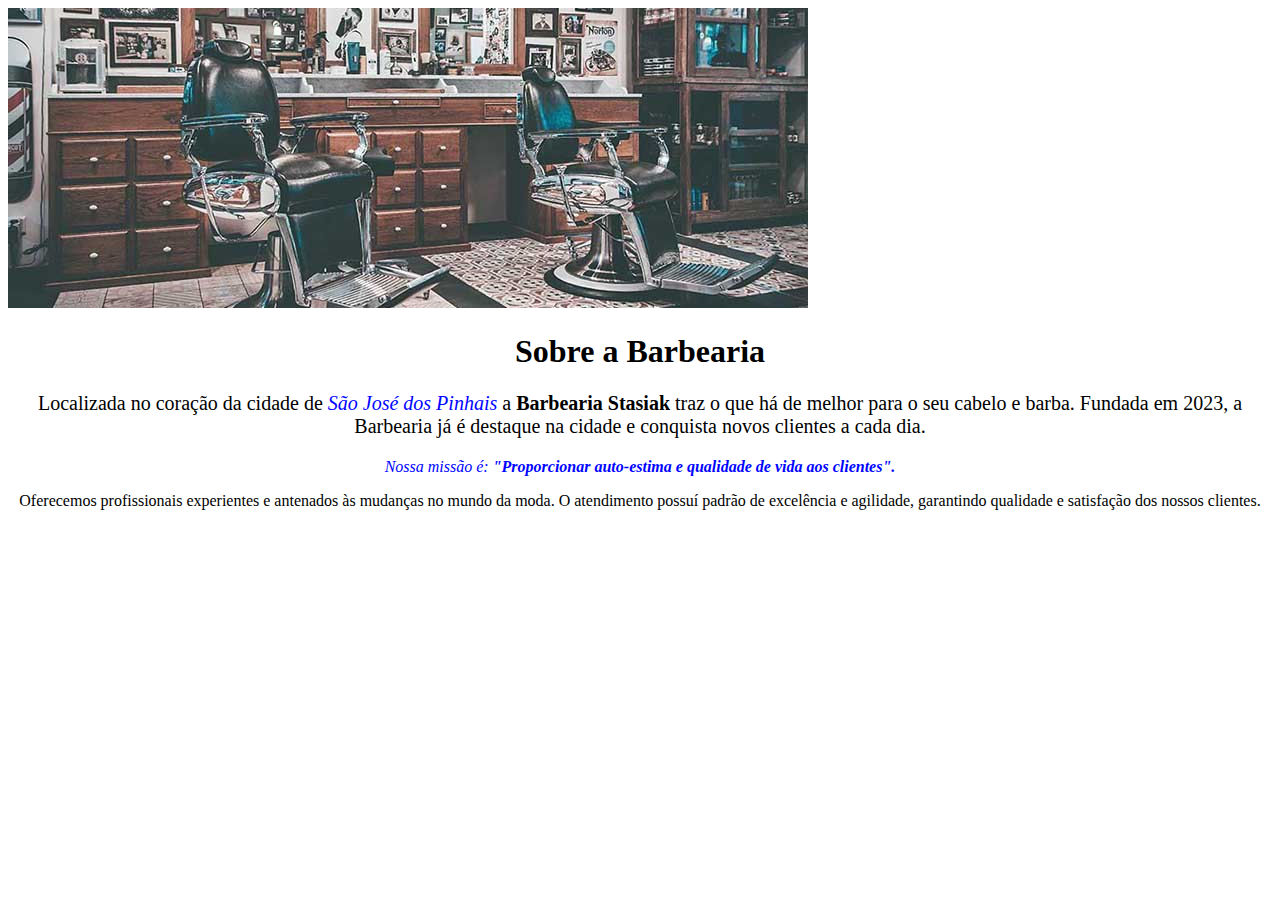
==== index.html @ 4678f39b "Initial commit" ====
<!DOCTYPE html>
<html>

<head>
  <meta charset="utf-8">
  <meta name="viewport" content="width=device-width">
  <title>replit</title>
  <link href="style.css" rel="stylesheet" type="text/css" />
</head>

<body>

  <img src="banner.jpg">

  <h1>Sobre a Barbearia</h1>

  <p id="missao">Localizada no coração da cidade de <em> São José dos Pinhais </em> a <strong>Barbearia Stasiak</strong> traz o que há de melhor para o seu cabelo e barba. Fundada em 2023, a Barbearia já é destaque na cidade e conquista novos clientes a cada dia.</p>

  <p> <em>Nossa missão é: <strong>"Proporcionar auto-estima e qualidade de vida aos clientes".</strong></em></p>

  <p>Oferecemos profissionais experientes e antenados às mudanças no mundo da moda. O atendimento possuí padrão de excelência e agilidade, garantindo qualidade e satisfação dos nossos clientes.</p>

</body>

</html>
---- style.css ----
h1{
  text-align: center;
  
}


p {
  text-align: center;
}

#missao{
  font-size: 20px;
}

em{

  color: #0004ff;
  
}
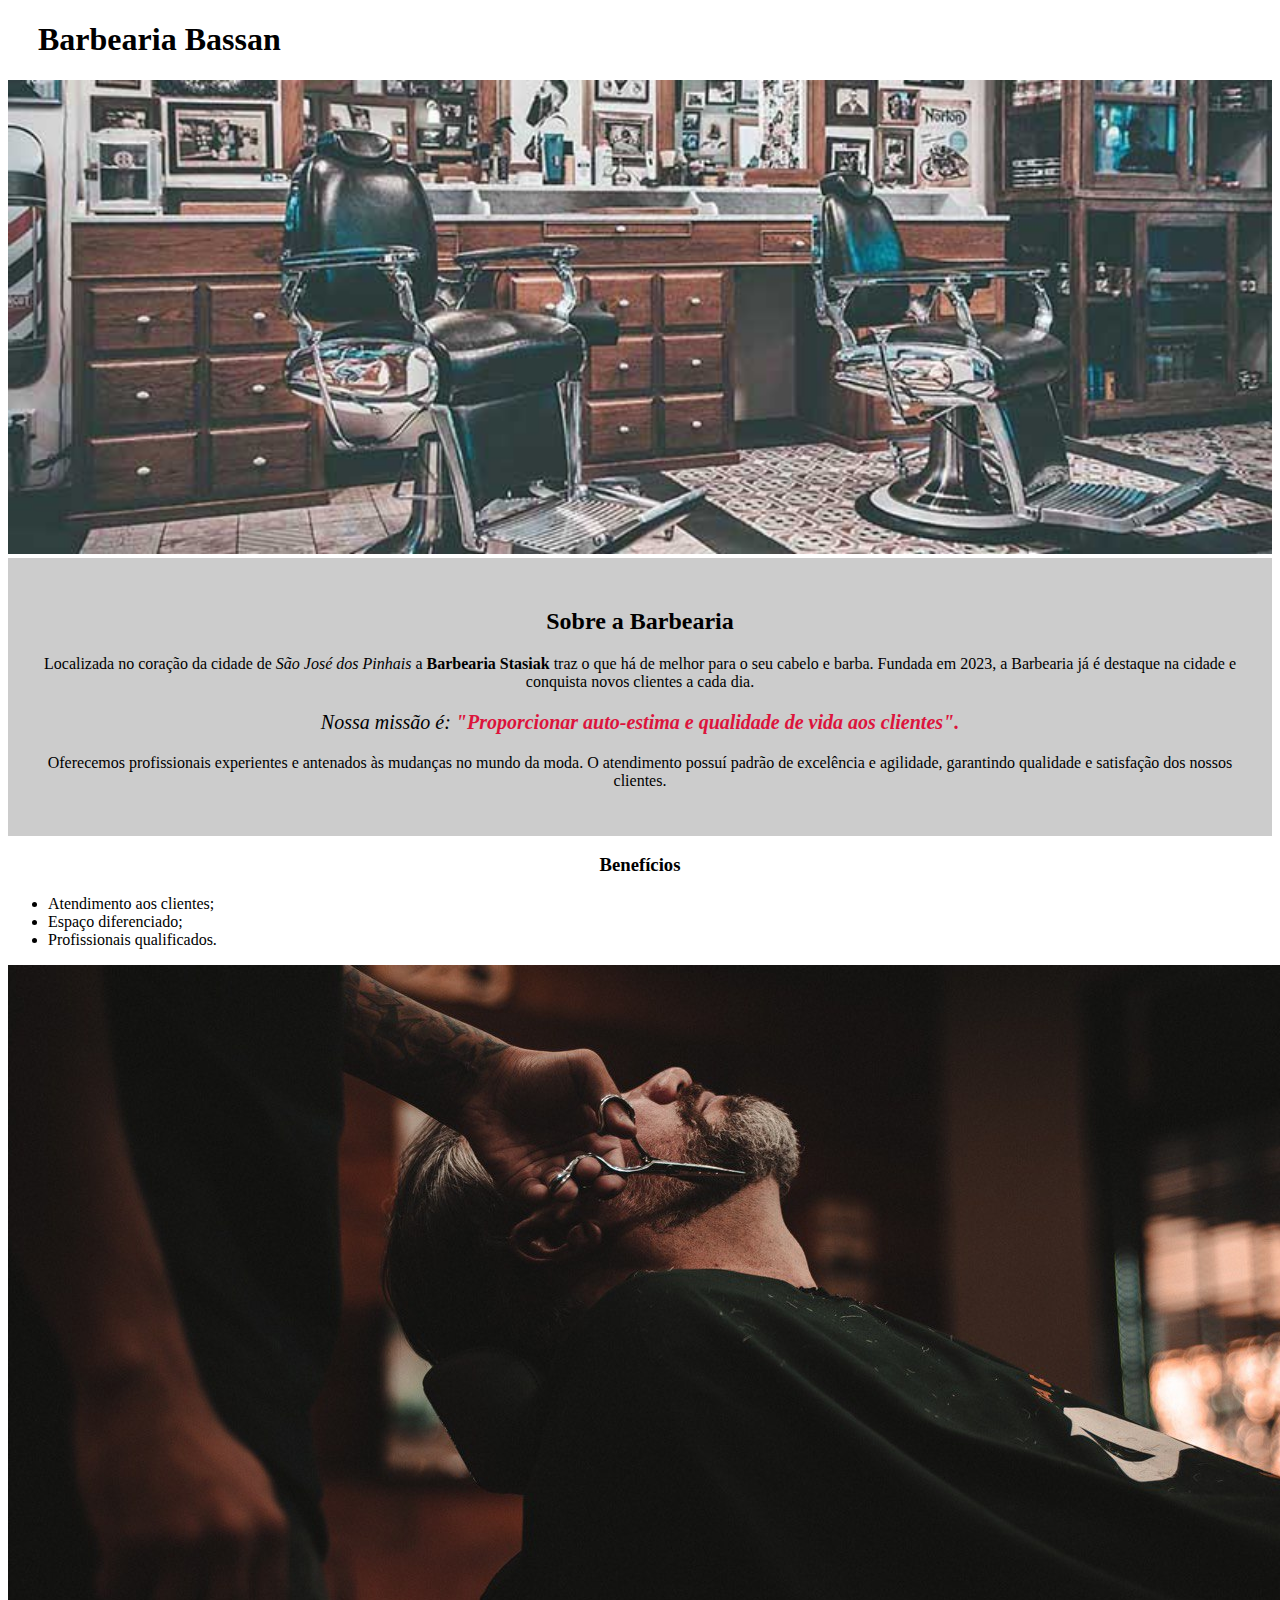
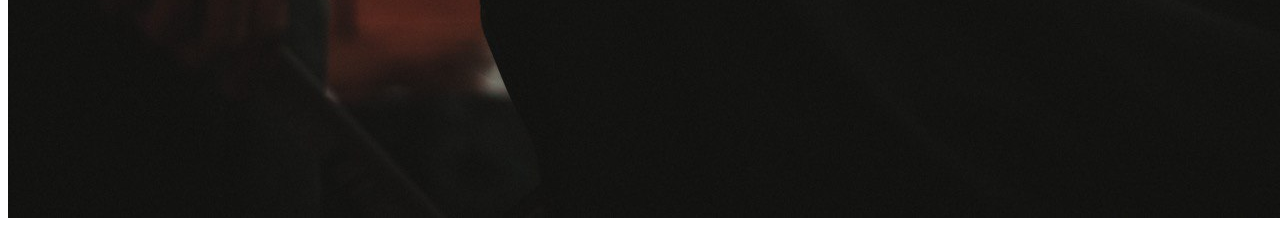
==== commit 93b56ece: "23/04" ====
--- a/index.html
+++ b/index.html
@@ -10,16 +10,46 @@
 
 <body>
 
-  <img src="banner.jpg">
+<header>
+  <h1 class="titulo-pincipal">Barbearia Bassan</h1>
 
-  <h1>Sobre a Barbearia</h1>
 
-  <p id="missao">Localizada no coração da cidade de <em> São José dos Pinhais </em> a <strong>Barbearia Stasiak</strong> traz o que há de melhor para o seu cabelo e barba. Fundada em 2023, a Barbearia já é destaque na cidade e conquista novos clientes a cada dia.</p>
 
-  <p> <em>Nossa missão é: <strong>"Proporcionar auto-estima e qualidade de vida aos clientes".</strong></em></p>
+  
+</header>
+
+
+  
+  <img id="banner" src="banner.jpg">
+  
+<div class='principal'>
+
+  
+  <h2 class='centralizar'>Sobre a Barbearia</h2>
+
+  <p>Localizada no coração da cidade de <em> São José dos Pinhais </em> a <strong>Barbearia Stasiak</strong> traz o que há de melhor para o seu cabelo e barba. Fundada em 2023, a Barbearia já é destaque na cidade e conquista novos clientes a cada dia.</p>
+
+  <p id="missao"> <em>Nossa missão é: <strong>"Proporcionar auto-estima e qualidade de vida aos clientes".</strong></em></p>
 
   <p>Oferecemos profissionais experientes e antenados às mudanças no mundo da moda. O atendimento possuí padrão de excelência e agilidade, garantindo qualidade e satisfação dos nossos clientes.</p>
 
+
+  </div>
+
+
+  <div class='beneficios'>
+  <h3 class='centralizar'>Benefícios</h3>
+
+  <ul>
+    <li>Atendimento aos clientes;</li>
+    <li>Espaço diferenciado;</li>
+    <li>Profissionais qualificados.</li>
+  </ul>
+
+  <img src="beneficios.jpg">
+
+  </div>
+    
 </body>
 
 </html>--- a/style.css
+++ b/style.css
@@ -1,6 +1,15 @@
-h1{
+.centralizar{
   text-align: center;
-  
+}
+
+
+.titulo-pincipal{
+  padding-left: 30px;
+}
+
+.principal{
+  background-color: #cccccc;
+  padding: 30px;
 }
 
 
@@ -12,8 +21,11 @@
   font-size: 20px;
 }
 
-em{
+em strong{
+  color: crimson;
+}
 
-  color: #0004ff;
-  
-}+#banner{
+  width: 100%;
+}
+
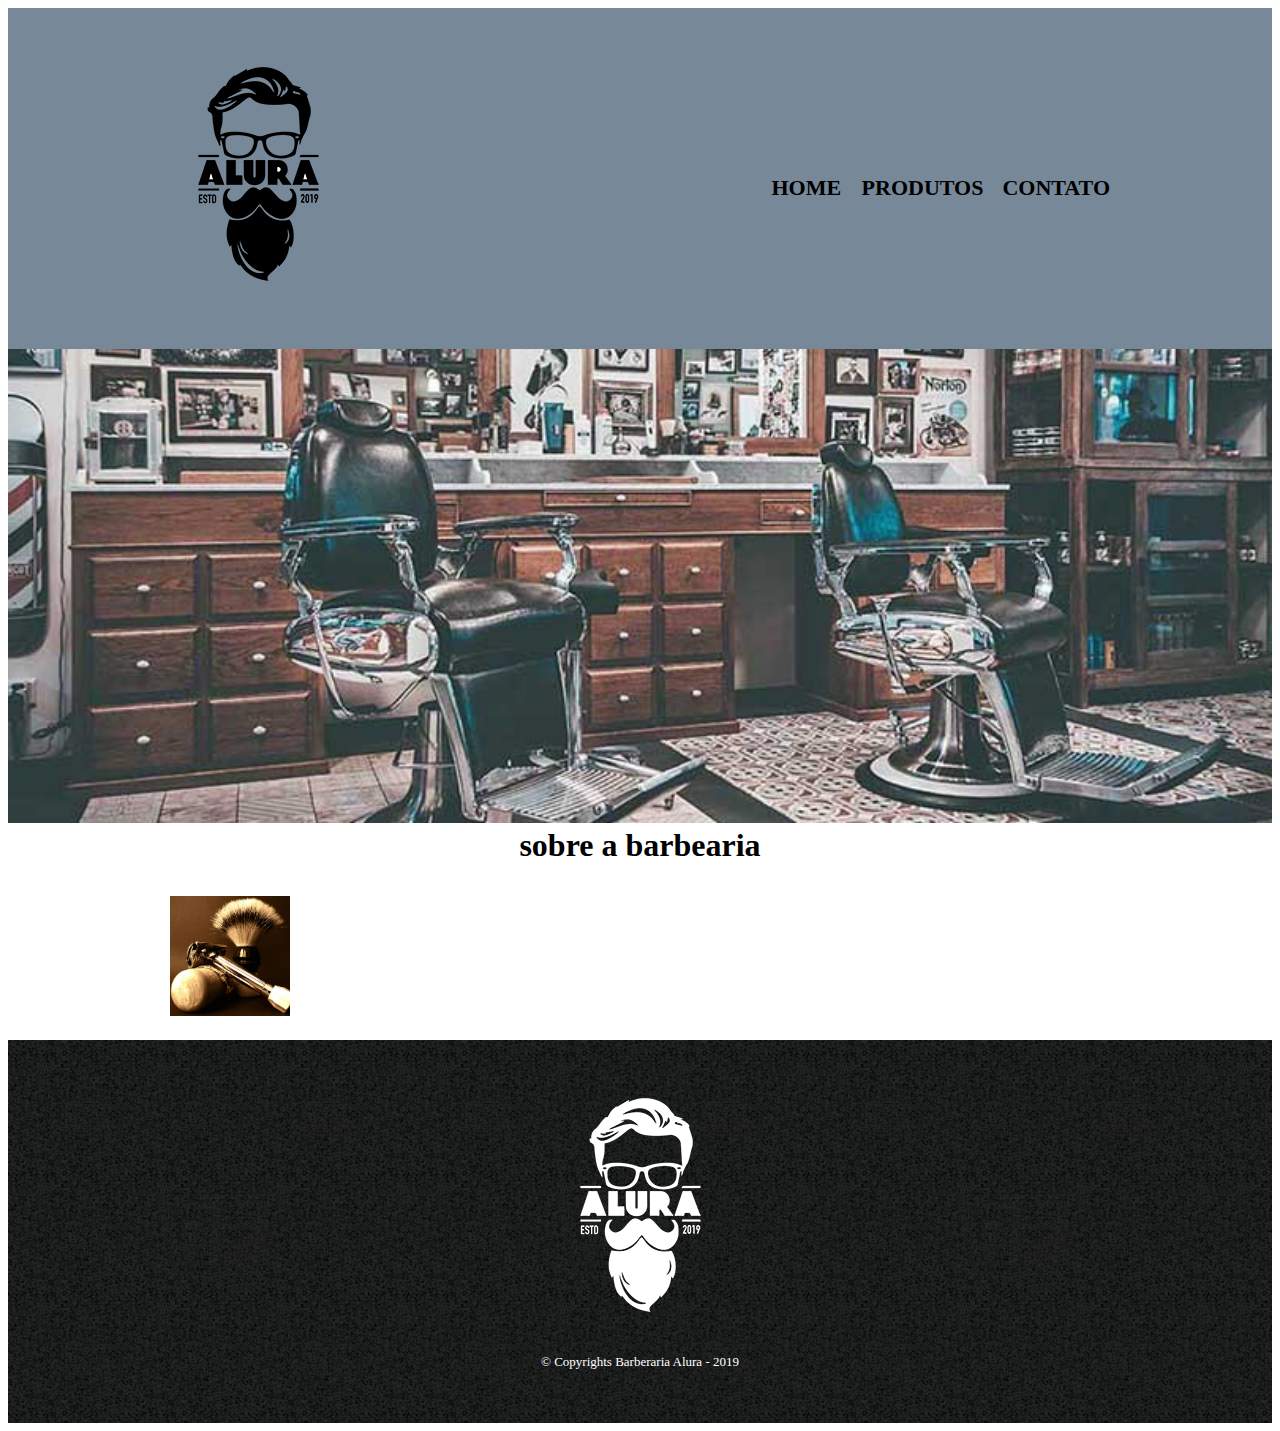
==== commit b775cb9b: "17 de junho" ====
--- a/index.html
+++ b/index.html
@@ -2,54 +2,61 @@
 <html>
 
 <head>
-  <meta charset="utf-8">
+  <meta charset="UTF-8">
   <meta name="viewport" content="width=device-width">
-  <title>replit</title>
-  <link href="style.css" rel="stylesheet" type="text/css" />
+  <link rel="stylesheet" href="reset.css">
+  <link rel="stylesheet" href="produtos.css">
+  <title>Home - Barbearia Stasiak</title>
 </head>
 
 <body>
+  <header>
+    <div class="caixa">
+      <h1> <img src="logo.png"> </h1>
 
-<header>
-  <h1 class="titulo-pincipal">Barbearia Bassan</h1>
+      <nav>
+        <ul>
+          <li> <a href="index.html"> Home </a> </li>
+          <li> <a href="produtos.html"> Produtos</a> </li>
+          <li> <a href="contato.html"> Contato</a> </li>
+        </ul>
+      </nav>
+    </div>
+  </header>
 
 
+  <img src="banner.jpg" class="banner">
 
-  
-</header>
+  <main
 
+    <section class="principal">
 
-  
-  <img id="banner" src="banner.jpg">
-  
-<div class='principal'>
+      <h2 class="titulo-principal"> sobre a barbearia </h2>
+      <img src="utensilios.jpg" class="utensilios" alt="Utensilios utilizados por barbeiros"> 
 
-  
-  <h2 class='centralizar'>Sobre a Barbearia</h2>
+      
+    </section>
 
-  <p>Localizada no coração da cidade de <em> São José dos Pinhais </em> a <strong>Barbearia Stasiak</strong> traz o que há de melhor para o seu cabelo e barba. Fundada em 2023, a Barbearia já é destaque na cidade e conquista novos clientes a cada dia.</p>
+    
+    <section  class="mapa">
+      
+    </section>
 
-  <p id="missao"> <em>Nossa missão é: <strong>"Proporcionar auto-estima e qualidade de vida aos clientes".</strong></em></p>
+    
+    <section class="beneficios">
 
-  <p>Oferecemos profissionais experientes e antenados às mudanças no mundo da moda. O atendimento possuí padrão de excelência e agilidade, garantindo qualidade e satisfação dos nossos clientes.</p>
+    </section>
+    
 
+      
 
-  </div>
+    
+  </main>
 
-
-  <div class='beneficios'>
-  <h3 class='centralizar'>Benefícios</h3>
-
-  <ul>
-    <li>Atendimento aos clientes;</li>
-    <li>Espaço diferenciado;</li>
-    <li>Profissionais qualificados.</li>
-  </ul>
-
-  <img src="beneficios.jpg">
-
-  </div>
-    
+  <footer>
+    <img src="logo-branco.png">
+    <p class="copyright"> &#169; Copyrights Barberaria Alura - 2019</p>
+  </footer>
 </body>
 
 </html>--- a/produtos.css
+++ b/produtos.css
@@ -0,0 +1,173 @@
+header {
+  background-color: lightslategray;
+  padding: 20px 0;
+}
+
+.caixa{
+  width: 940px;
+  position: relative;
+  margin: 0 auto;
+}
+
+nav{
+  position: absolute;
+  top: 110px;
+  right: 0;
+}
+
+nav li{
+  display: inline;
+  margin-left: 15px;
+    }
+
+nav a{
+  color: #000000;
+  text-decoration: none;
+  font-weight: bold;
+  font-size: 22px;
+  text-transform: uppercase;
+}  
+
+nav a:hover{
+  color: gold;
+  text-decoration: underline;
+}
+
+.produtos{
+  width: 940px;
+  margin: 0 auto;
+  padding: 50px;
+}
+
+.produtos li{
+  display: inline-block;
+  text-align: center;
+  width: 30%;
+  vertical-align: top;
+  margin: 0 1.5%;
+  padding: 30px 20px;
+  box-sizing: border-box;
+  border: 2px solid #000000;
+  border-radius: 10px;
+}
+
+.produtos h2{
+  font-size: 30px;
+  font-weight: bold;
+}
+
+.produtos-descricao{
+  font-size: 18px;
+}
+
+.produtos-preco{
+  font-size: 22px;
+  font-weight: bold;
+  margin-top: 10px 0 0 0;
+}
+
+.produtos li:hover{
+  border-color: gold;
+}
+
+.produtos li:hover h2{
+  font-size: 34px;
+}
+
+.produtos li:active{
+  border-color: slateblue;
+}
+
+footer{
+  text-align: center;
+  background: url(bg.jpg);
+  padding: 40px 0;
+}
+
+.copyright{
+  color: #ffffff;
+  font-size: 13px;
+  margin-top: 20px;
+}
+
+main{
+  width: 940px;
+  margin: 0 auto;
+}
+
+form{
+  margin: 40px 0;
+}
+
+form label, form legend{
+  display: block;
+  font-size: 20px;
+  margin: 10px;
+}
+
+.input-padrao{
+  display: block;
+  margin-bottom: 20px;
+  padding: 10px 25px;
+  width: 50%;
+}
+
+.checkbox {
+  margin: 20px 0;
+}
+
+.enviar{
+  width: 40%;
+  padding: 15px 0;
+  background: lightslategray;
+  color: mediumblue;
+  font-weight: bold;
+  font-size: 20px;
+  border: none;
+  border-radius: 5px;
+  cursor: pointer;
+  transition: 0.5s;
+}
+
+.enviar:hover{
+  background: gold;
+  transform: scale(0.8);
+}
+
+table{
+  margin: 20px 0 40px 0;
+}
+
+thead{
+  background: lightslategray;
+  color: #ffffff;
+  font-weight: bold;
+}
+
+th, td{
+  border: 2px solid #000000;
+  padding: 8px 15px;
+}
+
+
+.banner{
+
+  width: 100%;
+  
+}
+
+
+.titulo-principal{
+
+  text-align: center;
+  font-size: 2em;
+  margin: 0 0 1em;
+  
+}
+
+.utensilios{
+
+  width: 120px;
+  margin: 0 20px 20px 0;
+  
+}